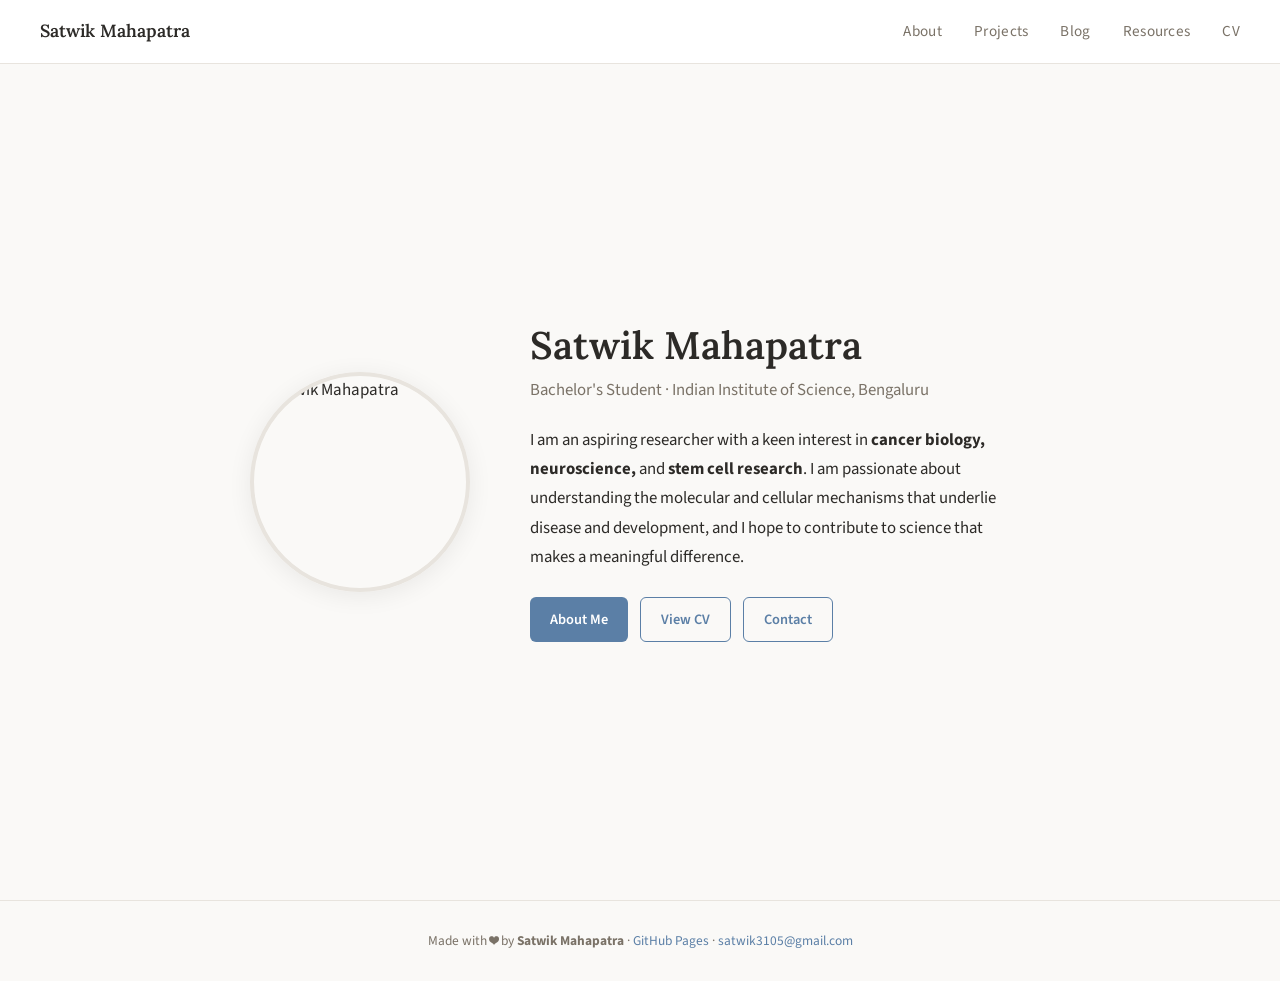
==== index.html @ 04a639ca "Add files via upload" ====
<!DOCTYPE html>
<html lang="en">
<head>
  <meta charset="UTF-8"/>
  <meta name="viewport" content="width=device-width, initial-scale=1.0"/>
  <title>Satwik Mahapatra</title>
  <link rel="stylesheet" href="style.css"/>
</head>
<body>
<nav>
  <a href="index.html" class="nav-brand">Satwik Mahapatra</a>
  <ul class="nav-links" id="navLinks">
    <li><a href="about.html">About</a></li>
    <li><a href="projects.html">Projects</a></li>
    <li><a href="blog.html">Blog</a></li>
    <li><a href="resources.html">Resources</a></li>
    <li><a href="cv.html">CV</a></li>
  </ul>
  <div class="hamburger" onclick="toggleMenu()"><span></span><span></span><span></span></div>
</nav>
<main>
  <section class="hero">
    <div class="hero-photo">
      <img src="https://ui-avatars.com/api/?name=Satwik+Mahapatra&size=300&background=c8d8eb&color=2c4a6e&font-size=0.32&bold=true" alt="Satwik Mahapatra"/>
    </div>
    <div class="hero-text">
      <h1>Satwik Mahapatra</h1>
      <p class="subtitle">Bachelor's Student · Indian Institute of Science, Bengaluru</p>
      <p>I am an aspiring researcher with a keen interest in <strong>cancer biology, neuroscience,</strong> and <strong>stem cell research</strong>. I am passionate about understanding the molecular and cellular mechanisms that underlie disease and development, and I hope to contribute to science that makes a meaningful difference.</p>
      <div class="hero-links">
        <a href="about.html" class="btn btn-primary">About Me</a>
        <a href="cv.html" class="btn btn-outline">View CV</a>
        <a href="mailto:satwik3105@gmail.com" class="btn btn-outline">Contact</a>
      </div>
    </div>
  </section>
</main>
<footer>
  <p>Made with ❤️ by <strong>Satwik Mahapatra</strong> · <a href="https://pages.github.com" target="_blank">GitHub Pages</a> · <a href="mailto:satwik3105@gmail.com">satwik3105@gmail.com</a></p>
</footer>
<script src="nav.js"></script>
</body>
</html>
---- style.css ----
@import url('https://fonts.googleapis.com/css2?family=Lora:ital,wght@0,400;0,600;1,400&family=Source+Sans+3:wght@300;400;600&display=swap');

:root {
  --bg: #faf9f7;
  --surface: #ffffff;
  --border: #e8e4de;
  --text: #2c2a27;
  --muted: #7a7267;
  --accent: #5b7fa6;
  --accent2: #a05c3b;
  --tag-bg: #eef2f7;
  --nav-h: 64px;
  --radius: 10px;
  --shadow: 0 4px 24px rgba(0,0,0,0.07);
}

*, *::before, *::after { box-sizing: border-box; margin: 0; padding: 0; }
html { scroll-behavior: smooth; }
body { font-family: 'Source Sans 3', sans-serif; background: var(--bg); color: var(--text); line-height: 1.75; font-size: 17px; }
a { color: var(--accent); text-decoration: none; }
a:hover { text-decoration: underline; }
img { max-width: 100%; display: block; }

nav {
  position: fixed; top: 0; left: 0; right: 0;
  height: var(--nav-h);
  background: rgba(255,255,255,0.95);
  backdrop-filter: blur(10px);
  border-bottom: 1px solid var(--border);
  z-index: 100;
  display: flex; align-items: center; justify-content: space-between;
  padding: 0 40px;
}
.nav-brand { font-family: 'Lora', serif; font-weight: 600; font-size: 1.1rem; color: var(--text); }
.nav-brand:hover { text-decoration: none; }
.nav-links { display: flex; gap: 32px; list-style: none; }
.nav-links a { font-size: 0.95rem; color: var(--muted); transition: color 0.2s; letter-spacing: 0.02em; }
.nav-links a:hover, .nav-links a.active { color: var(--accent); text-decoration: none; }
.hamburger { display: none; flex-direction: column; gap: 5px; cursor: pointer; }
.hamburger span { width: 24px; height: 2px; background: var(--text); border-radius: 2px; }

main { padding-top: var(--nav-h); }

.page-content { max-width: 860px; margin: 0 auto; padding: 70px 40px 90px; }
.page-content > h1 { font-family: 'Lora', serif; font-size: 2.2rem; font-weight: 600; margin-bottom: 36px; }

.hero { display: flex; align-items: center; gap: 60px; min-height: calc(100vh - var(--nav-h)); max-width: 860px; margin: 0 auto; padding: 40px; }
.hero-photo { flex-shrink: 0; width: 220px; height: 220px; border-radius: 50%; overflow: hidden; border: 4px solid var(--border); box-shadow: var(--shadow); }
.hero-photo img { width: 100%; height: 100%; object-fit: cover; }
.hero-text h1 { font-family: 'Lora', serif; font-size: 2.4rem; font-weight: 600; line-height: 1.2; margin-bottom: 8px; }
.hero-text .subtitle { color: var(--muted); font-size: 1.05rem; margin-bottom: 20px; }
.hero-text > p { font-size: 1.05rem; max-width: 500px; }
.hero-links { margin-top: 24px; display: flex; gap: 12px; flex-wrap: wrap; }

.btn { display: inline-flex; align-items: center; gap: 6px; padding: 9px 20px; border-radius: 6px; font-size: 0.9rem; font-weight: 600; transition: all 0.2s; }
.btn-primary { background: var(--accent); color: #fff; border: none; }
.btn-primary:hover { background: #4a6e94; text-decoration: none; }
.btn-outline { border: 1.5px solid var(--accent); color: var(--accent); background: none; }
.btn-outline:hover { background: var(--accent); color: #fff; text-decoration: none; }

.about-body p { margin-bottom: 20px; font-size: 1.02rem; line-height: 1.85; }

.projects-grid { display: grid; grid-template-columns: repeat(auto-fill, minmax(255px, 1fr)); gap: 26px; }
.project-card { background: var(--surface); border: 1px solid var(--border); border-radius: var(--radius); overflow: hidden; box-shadow: var(--shadow); transition: transform 0.2s, box-shadow 0.2s; }
.project-card:hover { transform: translateY(-4px); box-shadow: 0 8px 32px rgba(0,0,0,0.11); }
.project-card img { width: 100%; height: 160px; object-fit: cover; }
.card-body { padding: 16px 18px 18px; }
.card-body h3 { font-family: 'Lora', serif; font-size: 0.98rem; font-weight: 600; margin-bottom: 7px; line-height: 1.4; }
.card-body p { font-size: 0.86rem; color: var(--muted); margin-bottom: 12px; }
.tags { display: flex; flex-wrap: wrap; gap: 5px; }
.tag { background: var(--tag-bg); color: var(--accent); font-size: 0.76rem; font-weight: 600; padding: 3px 10px; border-radius: 20px; }

.blog-list { display: flex; flex-direction: column; gap: 22px; }
.blog-item { display: flex; gap: 22px; padding: 22px; background: var(--surface); border: 1px solid var(--border); border-radius: var(--radius); box-shadow: var(--shadow); transition: transform 0.2s; }
.blog-item:hover { transform: translateX(4px); }
.blog-date { min-width: 68px; text-align: center; font-family: 'Lora', serif; font-size: 0.82rem; color: var(--muted); padding-top: 2px; }
.blog-date .day { font-size: 1.8rem; font-weight: 600; color: var(--accent); line-height: 1; }
.blog-content h3 { font-family: 'Lora', serif; font-size: 1.02rem; margin-bottom: 6px; }
.blog-content p { font-size: 0.88rem; color: var(--muted); }

.post-header { margin-bottom: 40px; padding-bottom: 28px; border-bottom: 1px solid var(--border); }
.post-header h1 { font-family: 'Lora', serif; font-size: 2rem; font-weight: 600; line-height: 1.3; margin-bottom: 12px; }
.post-meta { font-size: 0.88rem; color: var(--muted); display: flex; gap: 16px; flex-wrap: wrap; }
.post-body { font-size: 1.02rem; line-height: 1.85; }
.post-body h2 { font-family: 'Lora', serif; font-size: 1.5rem; font-weight: 600; margin: 40px 0 16px; }
.post-body h3 { font-family: 'Lora', serif; font-size: 1.2rem; font-weight: 600; margin: 28px 0 12px; }
.post-body p { margin-bottom: 20px; }
.post-body ul, .post-body ol { margin: 0 0 20px 24px; }
.post-body li { margin-bottom: 6px; }
.post-body blockquote { border-left: 3px solid var(--accent); padding: 12px 20px; margin: 24px 0; background: var(--tag-bg); border-radius: 0 var(--radius) var(--radius) 0; font-style: italic; color: var(--muted); }
.post-body img { border-radius: var(--radius); margin: 24px auto; box-shadow: var(--shadow); }
.post-tags { margin-top: 40px; padding-top: 24px; border-top: 1px solid var(--border); }
.post-nav { display: flex; justify-content: space-between; gap: 20px; margin-top: 40px; padding-top: 28px; border-top: 1px solid var(--border); }
.post-nav a { font-size: 0.9rem; font-weight: 600; color: var(--accent); max-width: 45%; }
.back-link { display: inline-flex; align-items: center; gap: 6px; margin-bottom: 32px; font-size: 0.9rem; font-weight: 600; color: var(--accent); }

.resource-section { margin-bottom: 36px; }
.resource-section h3 { font-family: 'Lora', serif; font-size: 1.12rem; color: var(--accent2); margin-bottom: 12px; padding-bottom: 6px; border-bottom: 1px solid var(--border); }
.resource-list { list-style: none; display: flex; flex-direction: column; gap: 10px; }
.resource-list li { display: flex; align-items: flex-start; gap: 10px; font-size: 0.95rem; }
.resource-list li::before { content: "→"; color: var(--accent); flex-shrink: 0; }

.cv-section { margin-bottom: 40px; }
.cv-section h3 { font-size: 0.78rem; font-weight: 600; letter-spacing: 0.13em; text-transform: uppercase; color: var(--accent); margin-bottom: 16px; padding-bottom: 6px; border-bottom: 1px solid var(--border); }
.cv-entry { display: grid; grid-template-columns: 140px 1fr; gap: 10px 20px; margin-bottom: 18px; padding-bottom: 18px; border-bottom: 1px dashed var(--border); }
.cv-entry:last-child { border-bottom: none; }
.cv-year { font-size: 0.84rem; color: var(--muted); padding-top: 2px; }
.cv-info h4 { font-size: 1rem; font-weight: 600; margin-bottom: 2px; }
.cv-info p { font-size: 0.88rem; color: var(--muted); }

footer { text-align: center; padding: 28px 20px; font-size: 0.84rem; color: var(--muted); border-top: 1px solid var(--border); }
footer a { color: var(--accent); }

@media (max-width: 680px) {
  nav { padding: 0 20px; }
  .nav-links { display: none; flex-direction: column; position: absolute; top: var(--nav-h); left: 0; right: 0; background: #fff; border-bottom: 1px solid var(--border); padding: 20px; gap: 16px; }
  .nav-links.open { display: flex; }
  .hamburger { display: flex; }
  .hero { flex-direction: column; text-align: center; padding: 50px 20px 60px; gap: 28px; }
  .hero-photo { width: 160px; height: 160px; }
  .hero-links { justify-content: center; }
  .page-content { padding: 50px 20px 60px; }
  .cv-entry { grid-template-columns: 1fr; gap: 4px; }
  .post-nav { flex-direction: column; }
  .post-nav a { max-width: 100%; }
}
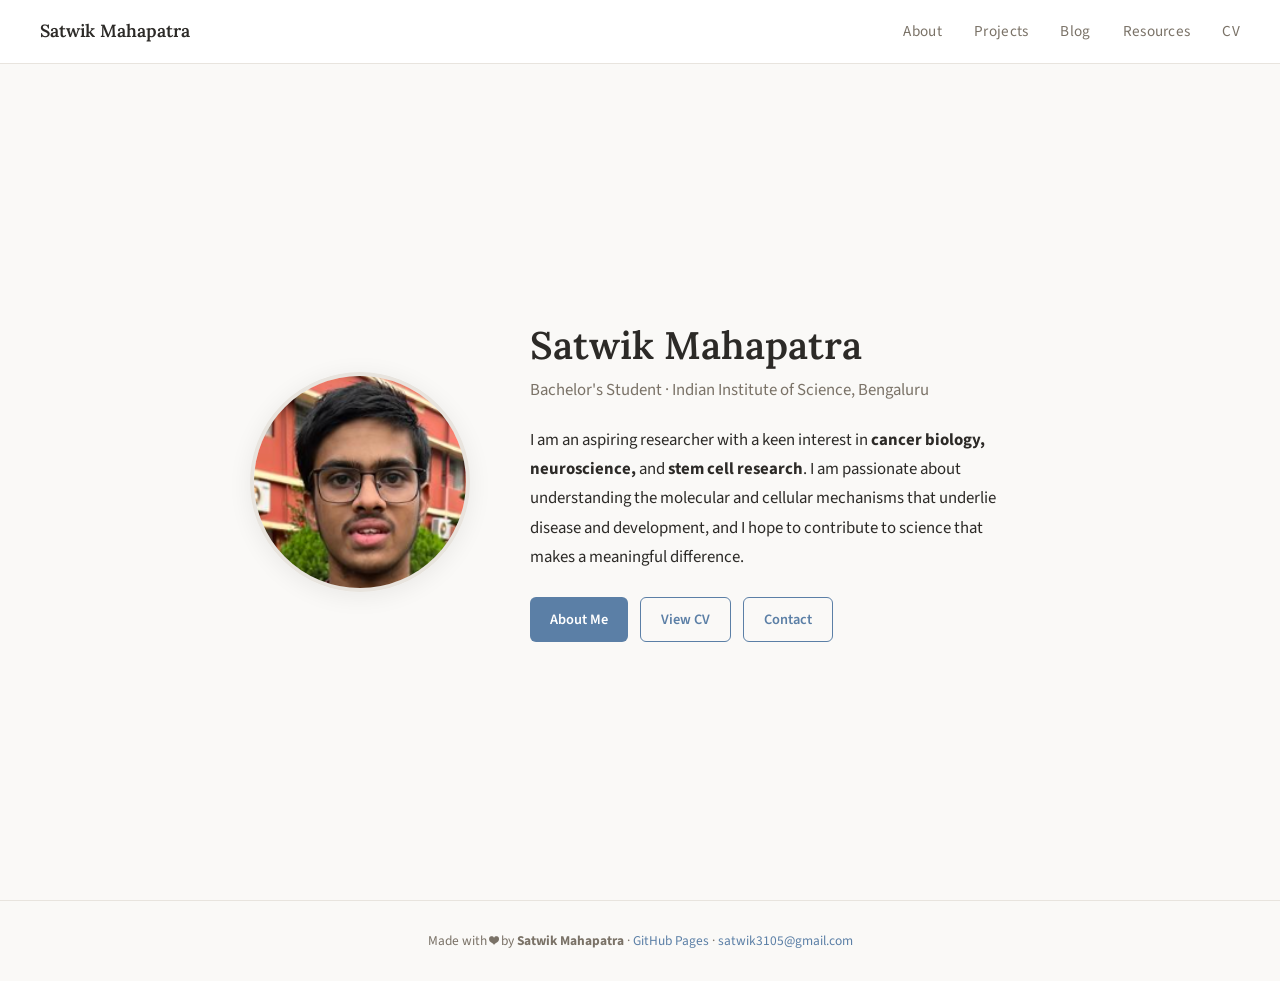
==== commit 1a4673f1: "Replace avatar image with local photo" ====
--- a/index.html
+++ b/index.html
@@ -21,7 +21,7 @@
 <main>
   <section class="hero">
     <div class="hero-photo">
-      <img src="https://ui-avatars.com/api/?name=Satwik+Mahapatra&size=300&background=c8d8eb&color=2c4a6e&font-size=0.32&bold=true" alt="Satwik Mahapatra"/>
+      <img src="photo.png" alt="Satwik Mahapatra"/>
     </div>
     <div class="hero-text">
       <h1>Satwik Mahapatra</h1>
